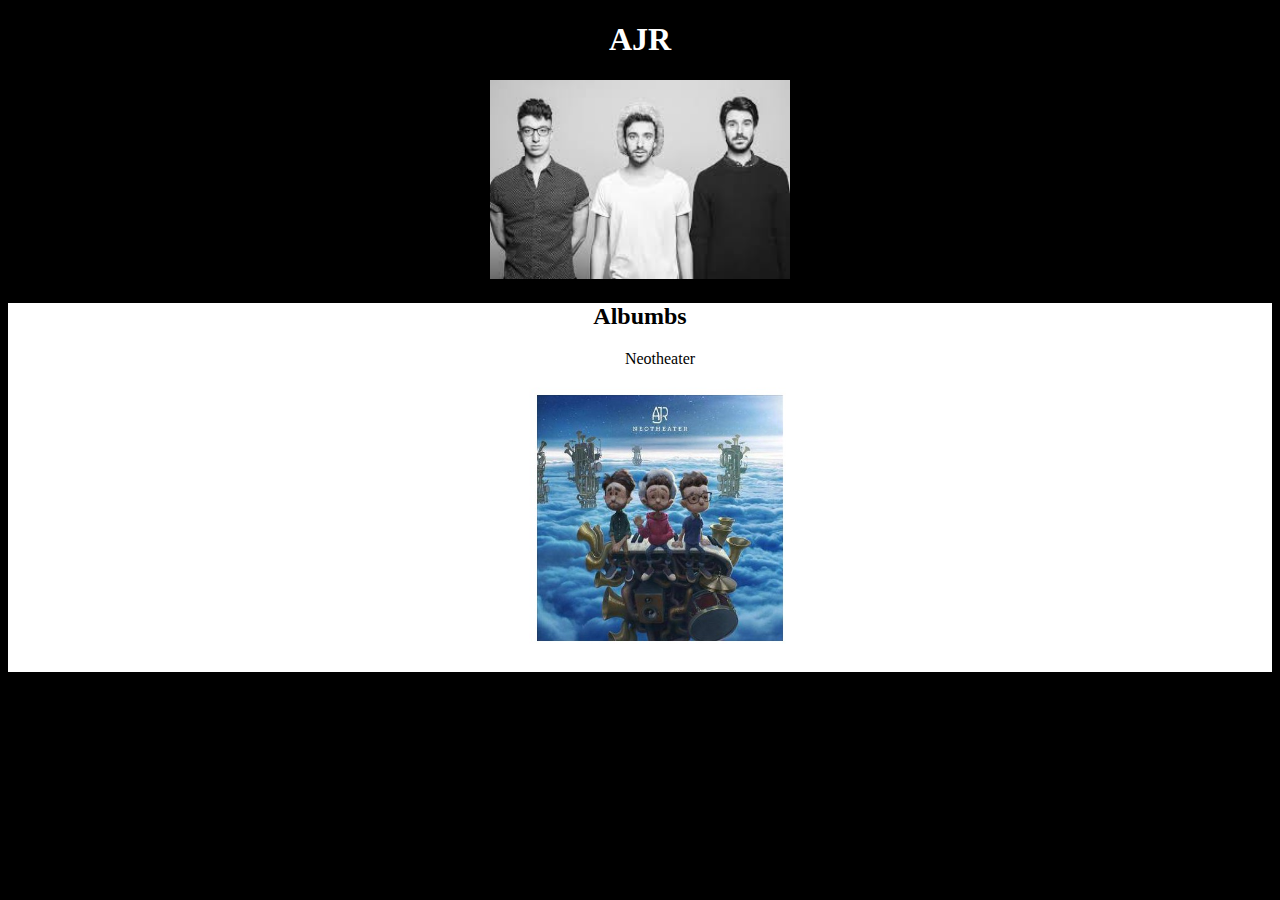
==== index.html @ 90d0ff80 "Started website with images and headings" ====
<!DOCTYPE html>
<html lang="en">
<head>
    <meta charset="UTF-8">
    <meta name="viewport" content="width=device-width, initial-scale=1.0">
    <meta http-equiv="X-UA-Compatible" content="ie=edge">
    <title>Document</title>
    <link rel="stylesheet" href="stylesheet.css">
</head>
<body>
      
<h1>AJR</h1>

<img src="images/ajr.jpg" alt="AJR">
  

<div id="albumbs">
<h2>Albumbs</h2>

<ul class="list">
    <li>Neotheater</li>
    <li><img src="images/neo.jpg" alt="Neotheater albumb cover"></li>
</ul>

</div>
</body>
</html>
---- stylesheet.css ----
body {
    text-align: center;
    background-color: black;
    color: white;
    font-family: Cambria, Cochin, Georgia, Times, 'Times New Roman', serif

}

.list {
    list-style: none;
}

img {
    width: 300px;
}

#albumbs {
    background-color:white;
    color: black;
}
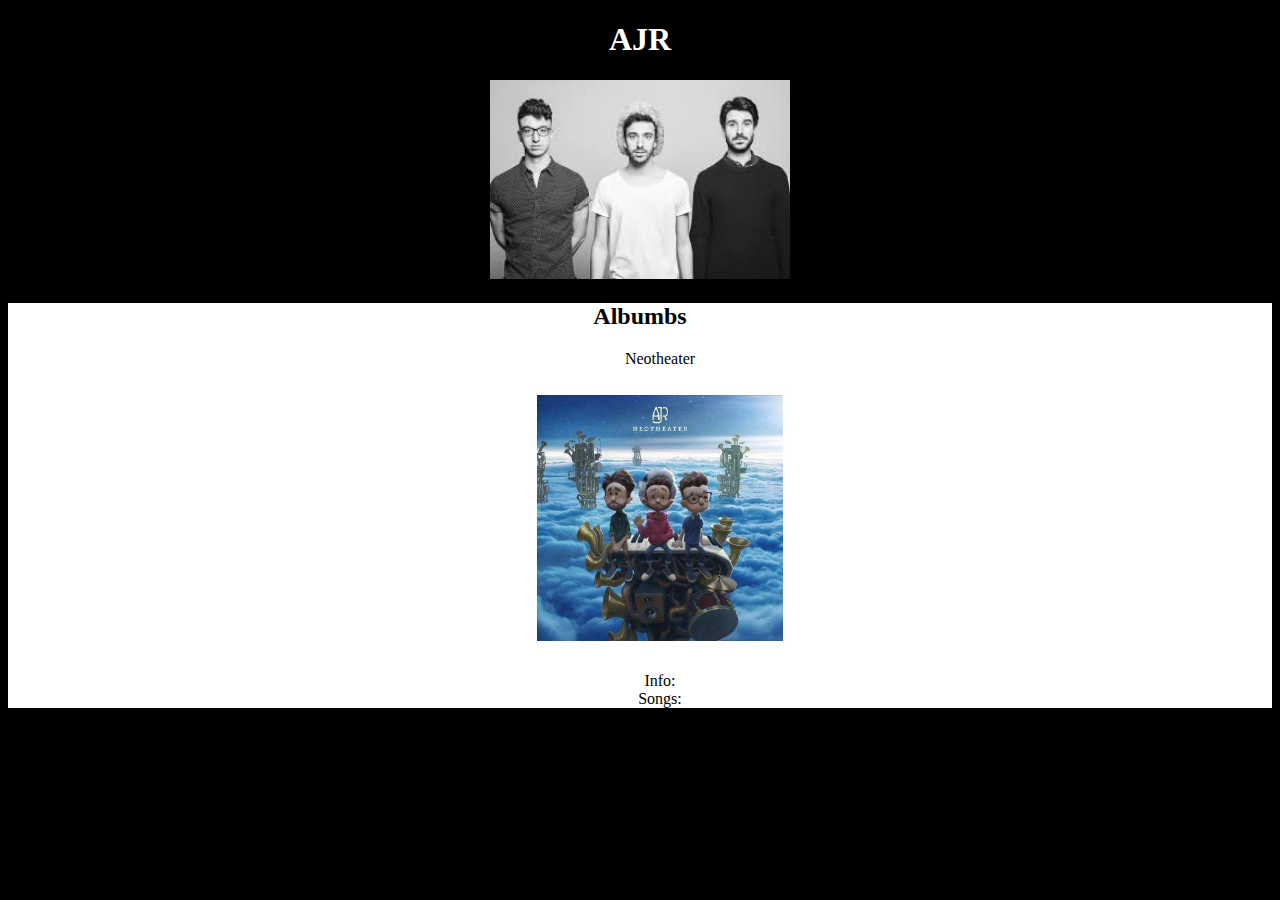
==== commit d385db75: "Added a few headings in a list" ====
--- a/index.html
+++ b/index.html
@@ -20,6 +20,10 @@
 <ul class="list">
     <li>Neotheater</li>
     <li><img src="images/neo.jpg" alt="Neotheater albumb cover"></li>
+    <li>Info:</li>
+
+    <li>Songs:</li>
+    
 </ul>
 
 </div>
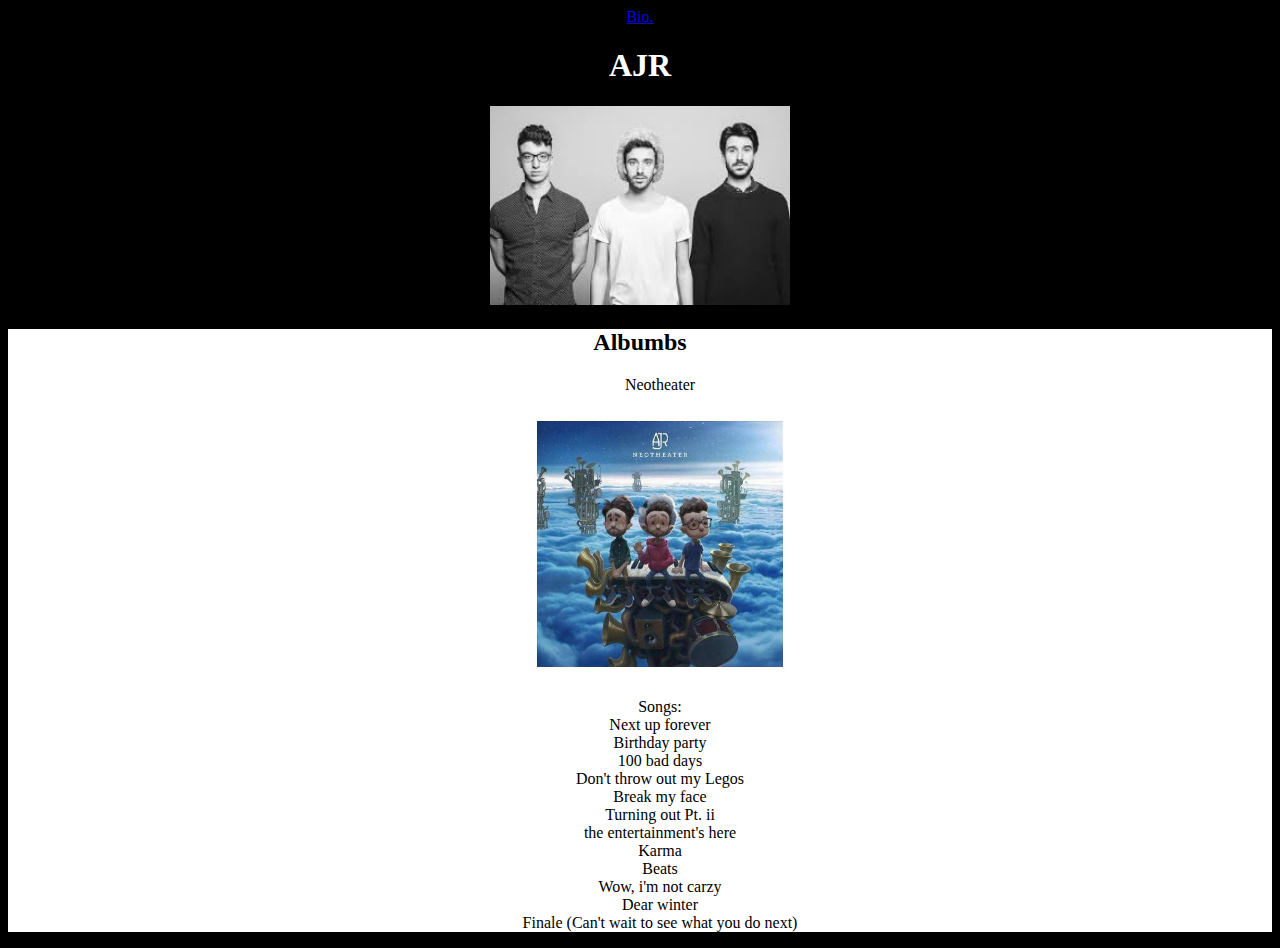
==== commit bd5cce74: "added a song list" ====
--- a/index.html
+++ b/index.html
@@ -8,6 +8,8 @@
     <link rel="stylesheet" href="stylesheet.css">
 </head>
 <body>
+
+<a href="bio.html">Bio.</a>    
       
 <h1>AJR</h1>
 
@@ -20,10 +22,21 @@
 <ul class="list">
     <li>Neotheater</li>
     <li><img src="images/neo.jpg" alt="Neotheater albumb cover"></li>
-    <li>Info:</li>
 
     <li>Songs:</li>
-    
+    <li>Next up forever</li>
+    <li>Birthday party</li>
+    <li>100 bad days</li>
+    <li>Don't throw out my Legos</li>
+    <li>Break my face</li>
+    <li>Turning out Pt. ii</li>
+    <li>the entertainment's here</li>
+    <li>Karma</li>
+    <li>Beats</li>
+    <li>Wow, i'm not carzy</li>
+    <li>Dear winter</li>
+    <li>Finale (Can't wait to see what you do next)</li>
+
 </ul>
 
 </div>
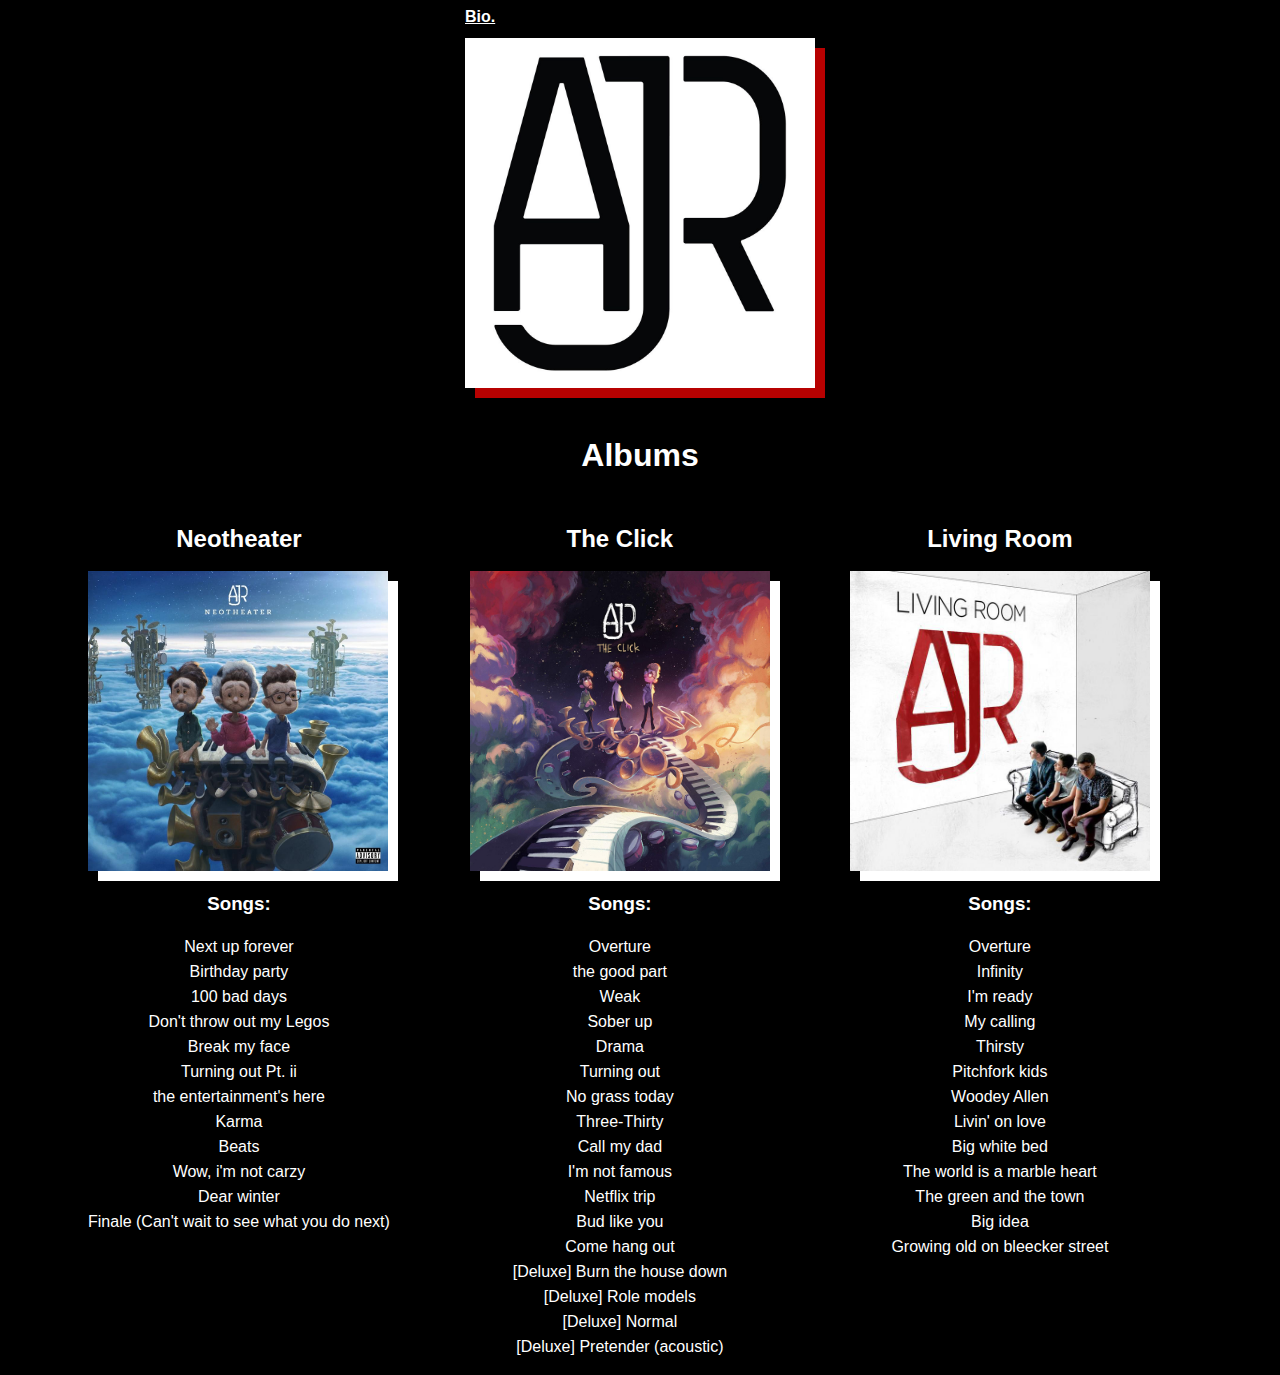
==== commit 04b8ba46: "Changed all files to an edited ver. added many features in css and html like more songs/albums, chan" ====
--- a/index.html
+++ b/index.html
@@ -9,21 +9,23 @@
 </head>
 <body>
 
-<a href="bio.html">Bio.</a>    
-      
-<h1>AJR</h1>
+<a href="bio.html" class="web">Bio.</a>    
 
-<img src="images/ajr.jpg" alt="AJR">
+
+
+<img src="images/ajrl.jpg" alt="AJR" class="bigimg">
   
 
 <div id="albumbs">
-<h2>Albumbs</h2>
+<h1>Albums</h1>
 
 <ul class="list">
-    <li>Neotheater</li>
-    <li><img src="images/neo.jpg" alt="Neotheater albumb cover"></li>
+    <li><h2>Neotheater</h2></li>
+    <li><img src="images/neot.jpg" alt="Neotheater albumb cover" class="img"></li>
 
-    <li>Songs:</li>
+    <li><h3>Songs:</h3></li>
+
+    <div class="songs">
     <li>Next up forever</li>
     <li>Birthday party</li>
     <li>100 bad days</li>
@@ -36,9 +38,60 @@
     <li>Wow, i'm not carzy</li>
     <li>Dear winter</li>
     <li>Finale (Can't wait to see what you do next)</li>
+    </div>
 
 </ul>
 
+
+<ul class="list">
+    <li><h2>The Click</h2></li>
+    <li><img src="images/click.jpg" alt="The Click album cover" class="img"></li>
+
+    <li><h3>Songs:</h3></li>
+    <div class="songs">
+    <li>Overture</li>
+    <li>the good part</li>
+    <li>Weak</li>
+    <li>Sober up</li>
+    <li>Drama</li>
+    <li>Turning out</li>
+    <li>No grass today</li>
+    <li>Three-Thirty</li>
+    <li>Call my dad</li>
+    <li>I'm not famous</li>
+    <li>Netflix trip</li>
+    <li>Bud like you</li>
+    <li>Come hang out</li>
+    <li>[Deluxe] Burn the house down</li>
+    <li>[Deluxe] Role models</li>
+    <li>[Deluxe] Normal</li>
+    <li>[Deluxe] Pretender (acoustic)</li>
+    </div>
+</ul>
+
+<ul class="list">
+    <li><h2>Living Room</h2></li>
+    <li><img src="images/liv.jpg" alt="The Click album cover" class="img"></li>
+
+    <li><h3>Songs:</h3></li>
+    <div class="songs">
+    <li>Overture</li>
+    <li>Infinity</li>
+    <li>I'm ready</li>
+    <li>My calling</li>
+    <li>Thirsty</li>
+    <li>Pitchfork kids</li>
+    <li>Woodey Allen</li>
+    <li>Livin' on love</li>
+    <li>Big white bed</li>
+    <li>The world is a marble heart</li>
+    <li>The green and the town</li>
+    <li>Big idea</li>
+    <li>Growing old on bleecker street</li>
+    </div>
+</ul>
 </div>
+
+
 </body>
 </html>--- a/stylesheet.css
+++ b/stylesheet.css
@@ -1,20 +1,102 @@
 body {
     text-align: center;
-    background-color: black;
-    color: white;
-    font-family: Cambria, Cochin, Georgia, Times, 'Times New Roman', serif
+    background-color: hsl(44, 0%, 0%);
+    color: hsl(0, 0%, 100%);
+    font-family: 'Trebuchet MS', 'Lucida Sans Unicode', 'Lucida Grande', 'Lucida Sans', Arial, sans-serif
 
 }
 
-.list {
-    list-style: none;
+a:link {
+    color: hsl(0, 0%, 100%);
+    background-color: hsl(44, 0%, 0%);
+    font-weight: bold;
+    font-family: 'Gill Sans', 'Gill Sans MT', Calibri, 'Trebuchet MS', sans-serif;
 }
 
-img {
-    width: 300px;
+a:visited {
+    color: hsl(0, 0%, 100%);
+    background-color: hsl(44, 0%, 0%);
+    font-weight: bold;
+    font-family: 'Gill Sans', 'Gill Sans MT', Calibri, 'Trebuchet MS', sans-serif;
+}
+
+a:hover {
+    color: hsl(0, 100%, 39%);
+    background-color: hsl(44, 0%, 0%);
+    font-weight: bold;
+    font-family: 'Gill Sans', 'Gill Sans MT', Calibri, 'Trebuchet MS', sans-serif;
+}
+
+.web {
+    text-align: center;
+    padding-bottom: 5px;
+    position: absolute;
+}
+
+.bigimg {
+    width: 350px;
+    background-color: hsl(0, 0%, 100%);
+    margin-top: 30px;
+    margin-bottom: 30px;
+    text-align: center;
+    line-height: 20px;
+    box-shadow: 10px 10px 0px 0px hsl(0, 99%, 36%);
 }
 
 #albumbs {
-    background-color:white;
-    color: black;
-}+    background-color:hsl(44, 0%, 0%);
+    color: hsl(0, 0%, 100%);
+    line-height: 25px;
+}
+
+/*#sep {
+    background-color:hsl(44, 0%, 0%);
+    color: hsl(0, 0%, 100%);
+    line-height: 100px;
+    clear: both;
+}
+
+#singles {
+    background-color:hsl(44, 0%, 0%);
+    color: hsl(0, 0%, 100%);
+    line-height: 25px
+}*/
+
+.list {
+    list-style: none;
+    float: left;
+    background-color: rgb(0, 0, 0);
+    text-align: center;
+    margin-left: 40px;
+    position: relative;
+    /*margin-left: auto;
+    margin-right: auto;*/
+}
+
+.img {
+    width: 300px;
+    float: left;
+    box-shadow: 10px 10px 0px 0px hsl(0, 0%, 100%);
+    /*border-style: solid;
+    border-width: 10px;
+    border-color: white;*/
+    margin-bottom: 20px;
+}
+
+.songs {
+    background-color: rgb(0, 0, 0);
+}
+
+/*.albumbs {
+    background-color: hsl(44, 0%, 0%);
+}*/
+
+/*.parallax {
+    background-image: url(images/neot.jpg);
+    height: 500px;
+    background-attachment: fixed;
+    background-position: center;
+    background-repeat: no-repeat;
+    background-size: cover;
+}*/
+
